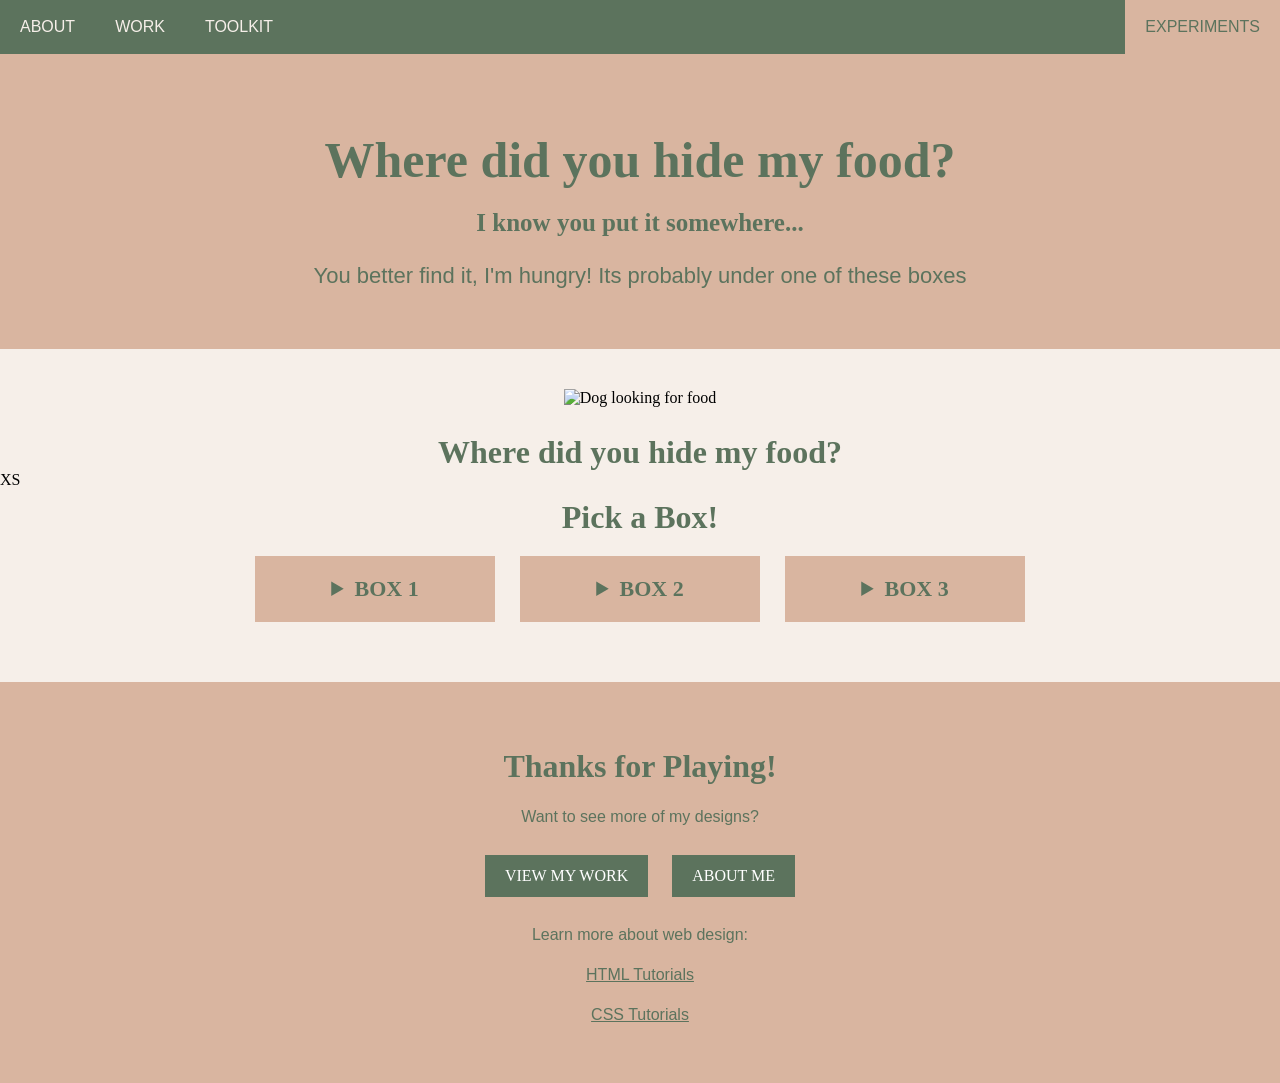
==== experiments.html @ a52fa494 "Add files via upload" ====
<!doctype html>
<html>
<head>
	<link href="style.css" rel="stylesheet" type="text/css">
    <meta charset="UTF-8">
    <title>Experiments</title>
</head>

<body>
	<nav>
    <ul class="topnav">
        <li><a href="index.html">ABOUT</a></li>
        <li><a href="work.html">WORK</a></li>
        <li><a href="toolkit.html">TOOLKIT</a></li>
        <li class="right"><a class="active" href="experiments.html">EXPERIMENTS</a></li>
    </ul>
</nav>

<section class="fetch-header">
    <h1>Where did you hide my food?</h1>
    <h2>I know you put it somewhere...</h2>
    <p>You better find it, I'm hungry! Its probably under one of these boxes</p>
</section>
	<div class="fetch-activity">

    <input type="checkbox" id="found-food">

    <section class="fetch-game">

        <img src="images/dog.png" alt="Dog looking for food" class="fetch-dog sad-dog">

        <img src="images/happydog.png" alt="Happy dog" class="fetch-dog happy-dog">

        <h2>Where did you hide my food?</h2>
     

    </section>XS

    <section class="toy-game">

        <h2>Pick a Box!</h2>

        <div class="toy-boxes">

            <details>
                <summary>BOX 1</summary>
                <img src="images/socks.png" alt="Socks">
                <p>Ew socks! Try again!</p>
            </details>

            <details>
                <summary>BOX 2</summary>
                <img src="images/beer.png" alt="Beer">
                <p>That's not my food! I'll use that to wash it down once you find it!</p>
            </details>

            <details>
                <summary>BOX 3</summary>
                <img src="images/DOGFOOD.png" alt="Dog food">
                <p>YAY! YOU FOUND MY FOOD!</p>

                <label for="found-food" class="food-button">GIVE ME MY FOOD!</label>
            </details>

        </div>

    </section>

</div>
	<section class="experiment-links">

    <h2>Thanks for Playing!</h2>
    <p>Want to see more of my designs?</p>

    <a href="work.html" class="experiment-button">VIEW MY WORK</a>
    <a href="index.html" class="experiment-button">ABOUT ME</a>

    <p>Learn more about web design:</p>

<p><a href="https://www.w3schools.com/html/" target="_blank">HTML Tutorials</a></p>
<p><a href="https://www.w3schools.com/css/" target="_blank">CSS Tutorials</a></p>

</section>

</body>
</html>
---- style.css ----
@charset "UTF-8";
/* CSS Document */
html {
   scroll-behavior: smooth;
}

body {
background-color: #f6efe9;
margin: 0;
}

#hero {
background-color: #5c735d;
color: #F6EFE9;
padding: 40px 40px 20px 40px;
display: flex;
justify-content: space-between;

}
#hero img {
    width: 500px;
    max-width: 100%;
	display: block;

}

h1 {
	font-size: 48px;
margin-bottom: 10px;
	font-family: Georgia, "Times New Roman", serif;
}

h2 {
    font-family: Georgia, "Times New Roman", serif;
    font-size: 32px;
    margin-bottom: 20px;
}

h3 {
	font-family: georgia, "times new roman", serif;
   font-size: 22px;
}

p {
	font-family: arial, helvetica, sans-serif;
    font-size: 16px;
    line-height: 1.5;
	
}

q {
	font-family: georgia, "times new roman", serif;
    font-size: 28px;
    font-style: italic;
	display: block;
	text-align: center;
}

a.button {
    background-color: #d9b5a0;
    color: #5c735d;
    padding: 15px 32px;
    text-align: center;
    text-decoration: none;
    display: inline-block;
    font-size: 16px;
    margin: 4px 2px 10px 2px;
}
a.button:hover {
    background-color: #F2E0D5;
    color: #5C735D;
}

#typography {
	padding: 40px;
	color: #5C735D
}

#typography h3 {
	background-color: #95A692;
	padding: 15px;
	color: #f6efe9;	
}

#typography p {
	margin-bottom: 30px;
	line-height: 1.5;

}

.color-image {
	float: right;
}
.color-image .caption {
	margin-top: 8px;
}

.color-text {
	width: 52%;
}

#color-design {
	padding: 40px;
	background-color: #D9B5A0;
	color: #5C735D
}

#color-design h3 {
	background-color: #F2E0D5;
	padding: 15px;
	color: #5C735D ;
}

#color-design img {
    width: 500px;
    max-width: 100%;
    display: block;
}

#typography img {
    width: 400px;
    max-width: 100%;
    display: block;
	
}

#color-design p {
	margin-bottom: 30px;
	line-height: 1.5;
	
}

#resources {
	background-color: #5c735d;
	color: #f6efe9;
	padding: 40px;
}
#resources a {
	color: #f6efe9;
}

#resources a:hover{
	color: #d9b5a0;
}

.caption {
    font-size: 13px;
    font-style: italic;
    margin-top: 8px;
}
#font-pairing {
    font-family: Georgia, "Times New Roman", serif;
    text-align: center;

}

.footer-text {
    font-size: 13px;
    font-style: italic;
    margin-top: 30px;
}

.hierarchy-layout {
    display: flex;
    align-items: center;
    gap: 40px;
}
.hierarchy-image {
    width: 45%;
}

.hierarchy-text {
    width: 55%;
}

.font-text {
	text-align: center;
}
.font-text {
    text-align: center;
    max-width: 1100px;
    margin-left: auto;
    margin-right: auto;
}

.serif-text {
    font-family: Georgia, "Times New Roman", serif;
    font-size: 22px;
    font-weight: bold;
}
.font-button {
    text-align: center;
	margin-top: 25px;
}
.color-button {
    text-align: center;
    margin-top: 25px;
}

.color-button a.button {
    background-color: #5C735D;
    color: #F6EFE9;
}

.color-button a.button:hover {
    background-color: #95A692;
    color: #F6EFE9;
}
/* Navigation */

.topnav {
  list-style-type: none;
  margin: 0;
  padding: 0;
  overflow: hidden;
	background-color: #5C735D;
}

.topnav li {
    float: left;
}

.topnav li.right {
    float: right;
}

.topnav li a {
    display: block;
   color: #F6EFE9;
   text-align: center;
    padding: 18px 20px;
    text-decoration: none;
 font-family: Arial, Helvetica, sans-serif;
}

.topnav li a:hover {
background-color: #95A692;
}

.topnav li a.active {
    background-color: #D9B5A0;
    color: #5C735D;
}
/* About Page */

.about-hero {
   background-color: #5C735D;
   color: #F6EFE9;
  padding: 80px 40px;
display: flex;
align-items: center;
	gap: 40px;
}
.about-hero-image {
    width: 40%;
}

.about-hero-image img {
    width: 100%;
    max-width: 500px;
    display: block;
}

.about-hero-text {
    width: 60%;
}

.about-hero h1 {
    font-size: 60px;
    margin-bottom: 10px;
}

.about-hero h3 {
    font-size: 26px;
    margin-top: 0;
}

.about-hero p {
    font-size: 18px;
    max-width: 500px;
}
/* ABOUT ME SECTION */

#about-me {
    background-color: #F6EFE9;
    padding: 80px 10%;
    text-align: center;
}

#about-me h2 {
    font-size: 36px;
    color: #5C735D;
    margin: 0 0 30px;
}

#about-me p {
    font-size: 18px;
    line-height: 1.8;
    color: #5C735D;
    max-width: 750px;
    margin: 0 auto 25px;
}

#about-me .button {
    display: inline-block;
    margin: 15px 8px;

}
@media screen and (max-width: 768px) {

    .about-hero {
        flex-direction: column;
        text-align: center;
        padding: 40px 20px;
	}

    .about-hero-text,
    .about-hero-image {
        width: 100%;
}

    .about-hero-image img {
        margin: auto;
}

    .hierarchy-layout {
        flex-direction: column;
}

    .hierarchy-image,
    .hierarchy-text,
    .color-text {
        width: 100%;
  }

    .color-image {
        float: none;
  }

}
/* CONTACT SECTION */

#contact {
    background-color: #D9B5A0;
    padding: 80px 10%;
    text-align: center;
    color: #5C735D;
}

#contact h2 {
    font-size: 36px;
    margin-bottom: 20px;
}

#contact p {
    font-size: 18px;
    margin-bottom: 35px;
}

#contact form {
    max-width: 600px;
    margin: auto;
    text-align: left;
}

#contact label {
    display: block;
    margin-bottom: 8px;
    font-family: Arial, sans-serif;
}

#contact input,
#contact textarea {
    width: 100%;
    padding: 15px;
    margin-bottom: 20px;
    border: none;
    background-color: #F6EFE9;
    font-family: Arial, sans-serif;
    font-size: 16px;
    box-sizing: border-box;
}

#contact button {
    background-color: #5C735D;
    color: #F6EFE9;
    border: none;
    padding: 15px 35px;
    font-size: 16px;
    cursor: pointer;
}

#contact button:hover {
    background-color: #95A692;
}
/* FOOTER */

#site-footer {
    background-color: #5C735D;
    color: #F6EFE9;
    padding: 30px 10%;
    text-align: center;
}

#site-footer p {
    font-size: 13px;
    line-height: 1.8;
    max-width: 850px;
    margin: auto;
}
/* WORK PAGE */

.work-header {
    background-color: #5C735D;
    color: #F6EFE9;
    text-align: center;
    padding: 70px 20px;
}

.work-header h1 {
    font-size: 52px;
    margin-bottom: 15px;
}

.work-header p {
    font-size: 18px;
}

/* Project Gallery */

.work-gallery {
    display: grid;
    grid-template-columns: repeat(2, 1fr);
    gap: 40px;
    padding: 60px 8%;
    background-color: #F6EFE9;
}

.work-card {
    background-color: #F2E0D5;
    padding: 25px;
    text-align: center;
    transition: transform 0.3s ease;
}

.work-card:hover {
    transform: translateY(-8px);
}

.work-card img {
    width: 100%;
    height: 350px;
    object-fit: contain;
    display: block;
}

.work-card h3 {
    color: #5C735D;
    font-size: 24px;
    margin-top: 20px;
}

.work-card p {
    color: #5C735D;
    font-size: 16px;
    line-height: 1.6;
}

/* Mobile Layout */

@media screen and (max-width: 768px) {
    .work-gallery {
        grid-template-columns: 1fr;
        padding: 30px 20px;
    }

    .work-card img {
        height: auto;
    }
}
/* Work Page Links */

.work-links {
    text-align: center;
    padding: 50px 20px;
    background-color: #F6EFE9;
    color: #5C735D;
}

.work-links a {
    color: #5C735D;
}

.work-links a:hover {
    color: #95A692;
}
/* FETCH GAME */

.fetch-header {
    background-color: #D9B5A0;
    color: #5C735D;
    text-align: center;
    padding: 35px 20px;
}

.fetch-header h1 {
    font-size: 50px;
}

.fetch-header h2 {
    font-size: 25px;
}
/* DOG GAME */

.fetch-game {
    text-align: center;
    background-color: #F6EFE9;
    padding: 40px 20px;
}

.fetch-dog {
    width: 300px;
    max-width: 100%;
}

.fetch-game h2 {
    color: #5C735D;
}

.fetch-game p {
    color: #5C735D;
}
/* MYSTERY BOXES */

.toy-game {
    text-align: center;
    background-color: #F6EFE9;
    padding: 30px;
    color: #5C735D;
}

.toy-boxes {
    display: flex;
    justify-content: center;
    gap: 25px;
}

.toy-boxes details {
    background-color: #D9B5A0;
    padding: 20px;
    width: 200px;
}

.toy-boxes summary {
    cursor: pointer;
    font-size: 22px;
    font-weight: bold;
}

.toy-boxes img {
    width: 150px;
    max-width: 100%;
    margin-top: 20px;
}

.toy-boxes p {
    font-size: 16px;
}
/* HAPPY DOG EFFECT */

#found-food {
    display: none;
}

.happy-dog {
    display: none;
}

#found-food:checked ~ .fetch-game .sad-dog {
    display: none;
}

#found-food:checked ~ .fetch-game .happy-dog {
    display: inline-block;
}

.food-button {
    display: inline-block;
    background-color: #5C735D;
    color: white;
    padding: 12px 20px;
    margin-top: 15px;
    cursor: pointer;
}

.food-button:hover {
    background-color: #95A692;
}
	/* FETCH GAME SPACING */

.fetch-game {
    padding-bottom: 10px;
}

.toy-game {
    padding-top: 10px;
}

.toy-boxes {
    margin-bottom: 30px;
}
/* EXPERIMENTS PAGE LINKS */

.experiment-links {
    background-color: #D9B5A0;
    text-align: center;
    padding: 40px 20px;
    color: #5C735D;
}

.experiment-button {
    display: inline-block;
    background-color: #5C735D;
    color: white;
    padding: 12px 20px;
    margin: 10px;
    text-decoration: none;
}

.experiment-button:hover {
    background-color: #95A692;
}

.experiment-links p a {
    color: #5C735D;
}

.experiment-links p a:hover {
    color: white;
}
/* FETCH GAME SPACING */

.fetch-game {
    padding-bottom: 0;
}

.fetch-game h2 {
    margin-bottom: 0;
}

.toy-game {
    padding-top: 0;
}

.toy-game h2 {
    margin-top: 10px;
    margin-bottom: 20px;
}
.fetch-header p {
	font-size: 22px
	
}
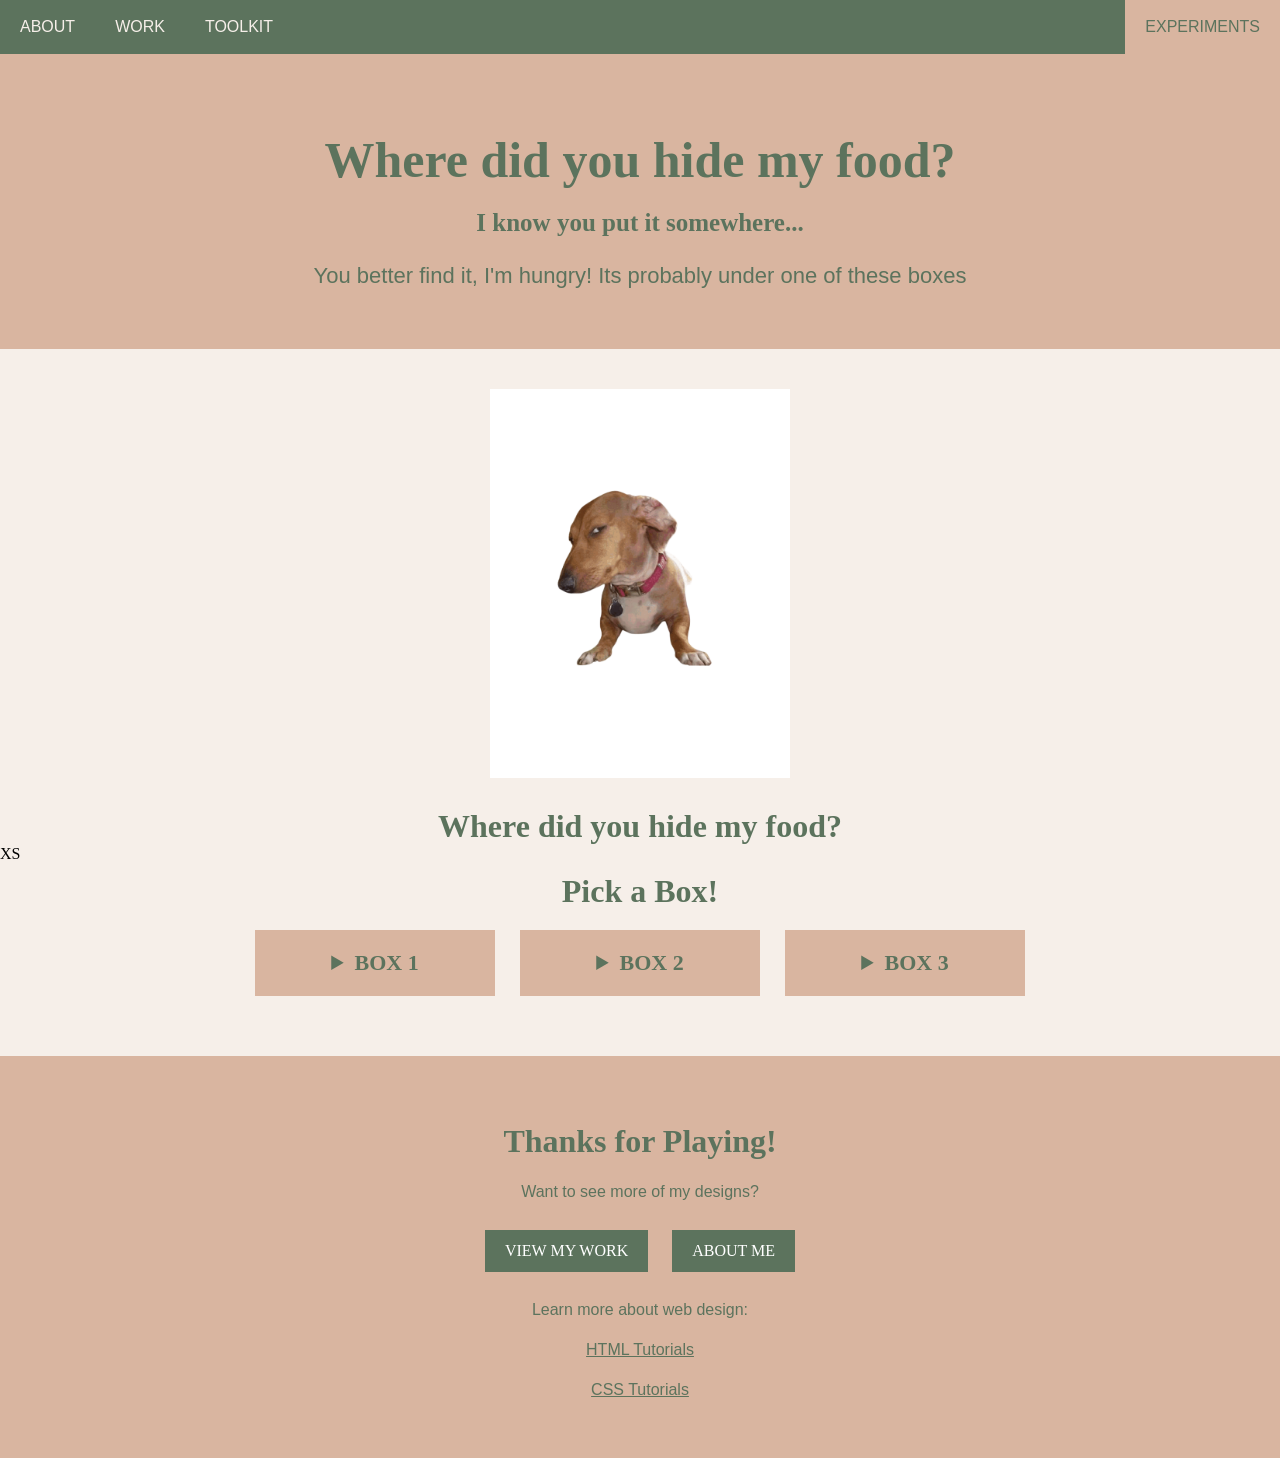
==== commit 904fe463: "Update image file names to uppercase" ====
--- a/experiments.html
+++ b/experiments.html
@@ -27,9 +27,9 @@
 
     <section class="fetch-game">
 
-        <img src="images/dog.png" alt="Dog looking for food" class="fetch-dog sad-dog">
+        <img src="images/DOG.png" alt="Dog looking for food" class="fetch-dog sad-dog">
 
-        <img src="images/happydog.png" alt="Happy dog" class="fetch-dog happy-dog">
+        <img src="images/HAPPYDOG.png" alt="Happy dog" class="fetch-dog happy-dog">
 
         <h2>Where did you hide my food?</h2>
      
@@ -44,13 +44,13 @@
 
             <details>
                 <summary>BOX 1</summary>
-                <img src="images/socks.png" alt="Socks">
+                <img src="images/SOCKS.png" alt="Socks">
                 <p>Ew socks! Try again!</p>
             </details>
 
             <details>
                 <summary>BOX 2</summary>
-                <img src="images/beer.png" alt="Beer">
+                <img src="images/BEER.png" alt="Beer">
                 <p>That's not my food! I'll use that to wash it down once you find it!</p>
             </details>
 
@@ -83,4 +83,4 @@
 </section>
 
 </body>
-</html>+</html>
